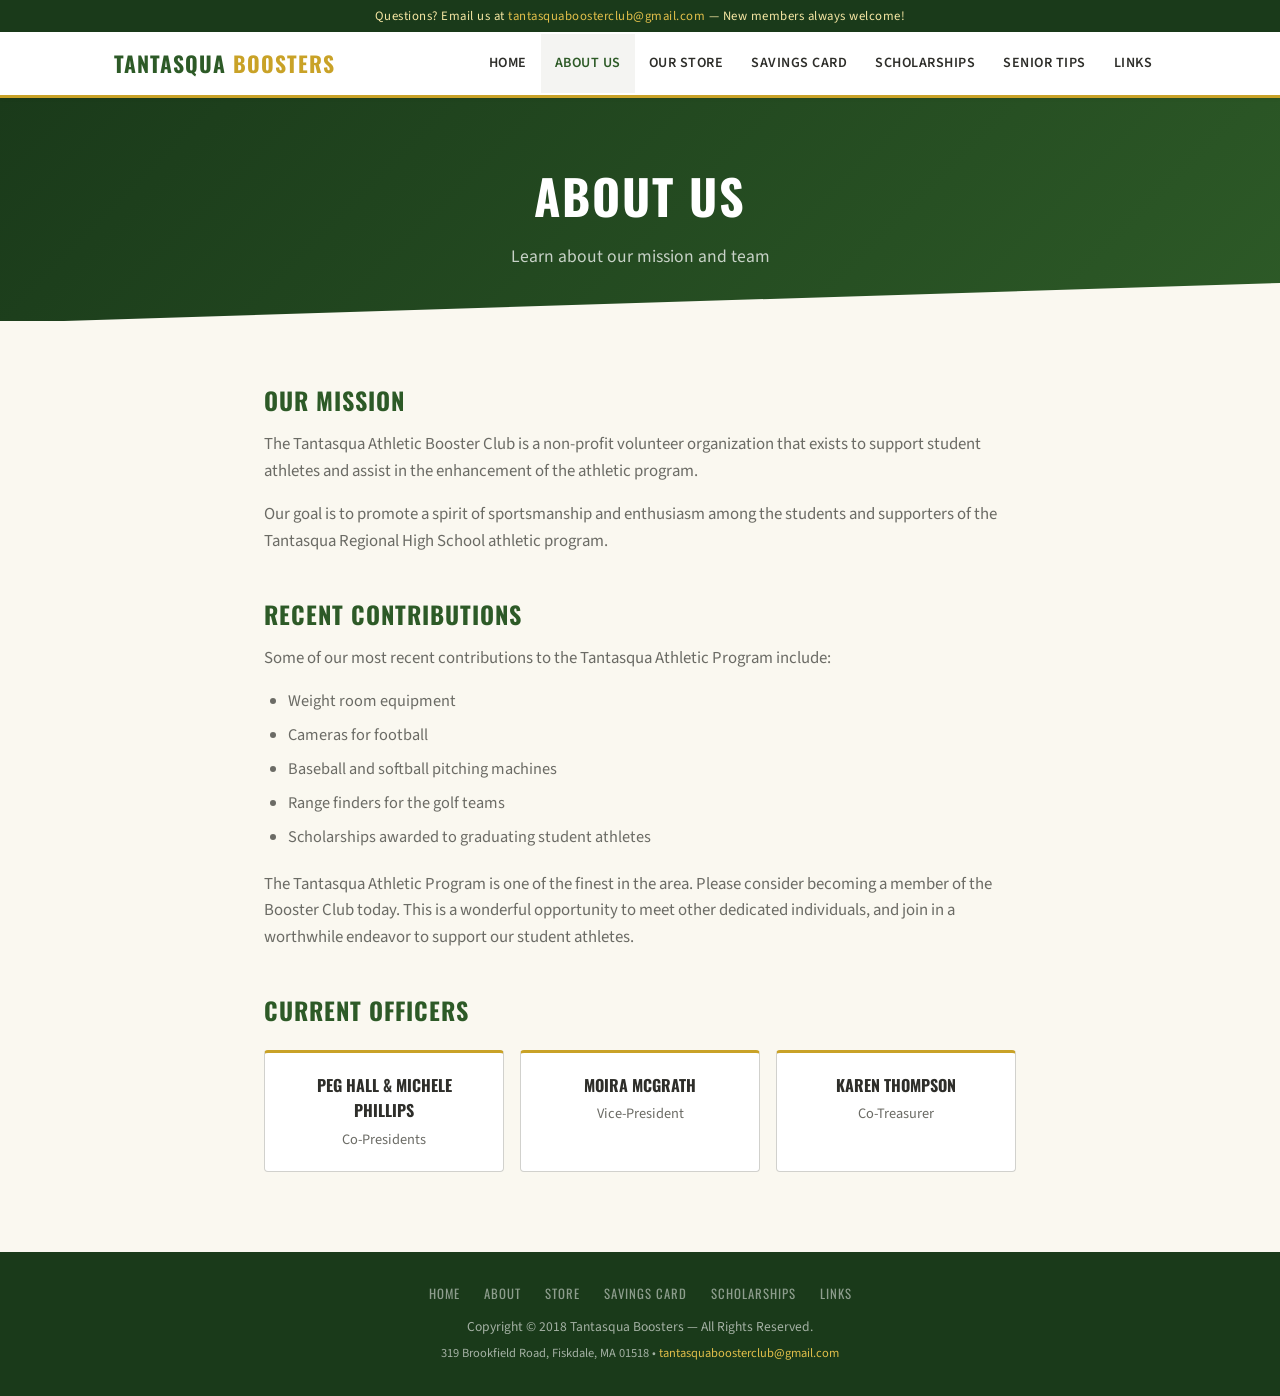
==== about.html @ 0b5ae97a "Add files via upload" ====
<!DOCTYPE html>
<html lang="en">
<head>
  <meta charset="UTF-8">
  <meta name="viewport" content="width=device-width, initial-scale=1.0">
  <title>About Us | Tantasqua Boosters</title>
  <link rel="preconnect" href="https://fonts.googleapis.com">
  <link rel="preconnect" href="https://fonts.gstatic.com" crossorigin>
  <link href="https://fonts.googleapis.com/css2?family=Oswald:wght@400;500;600;700&amp;family=Source+Sans+3:ital,wght@0,300;0,400;0,600;0,700;1,400&amp;display=swap" rel="stylesheet">
  <link rel="stylesheet" href="style.css">
</head>
<body>
  <div class="topbar">
    Questions? Email us at <a href="mailto:tantasquaboosterclub@gmail.com">tantasquaboosterclub@gmail.com</a> &mdash; New members always welcome!
  </div>
  <nav>
    <div class="nav-inner">
      <a href="index.html" class="nav-brand">Tantasqua <span>Boosters</span></a>
      <button class="hamburger" onclick="document.querySelector('.nav-links').classList.toggle('open')" aria-label="Menu">
        <span></span><span></span><span></span>
      </button>
      <ul class="nav-links">
        <li><a href="index.html">Home</a></li>
        <li><a href="about.html" class="active">About Us</a></li>
        <li><a href="store.html">Our Store</a></li>
        <li><a href="savings-card.html">Savings Card</a></li>
        <li><a href="scholarships.html">Scholarships</a></li>
        <li><a href="senior-tips.html">Senior Tips</a></li>
        <li><a href="links.html">Links</a></li>
      </ul>
    </div>
  </nav>
  <section class="page-hero">
    <h1>About Us</h1>
    <p>Learn about our mission and team</p>
  </section>
  <div class="page-content">
    <h2>Our Mission</h2>
    <p>The Tantasqua Athletic Booster Club is a non-profit volunteer organization that exists to support student athletes and assist in the enhancement of the athletic program.</p>
    <p>Our goal is to promote a spirit of sportsmanship and enthusiasm among the students and supporters of the Tantasqua Regional High School athletic program.</p>
    <h2>Recent Contributions</h2>
    <p>Some of our most recent contributions to the Tantasqua Athletic Program include:</p>
    <ul>
      <li>Weight room equipment</li>
      <li>Cameras for football</li>
      <li>Baseball and softball pitching machines</li>
      <li>Range finders for the golf teams</li>
      <li>Scholarships awarded to graduating student athletes</li>
    </ul>
    <p>The Tantasqua Athletic Program is one of the finest in the area. Please consider becoming a member of the Booster Club today. This is a wonderful opportunity to meet other dedicated individuals, and join in a worthwhile endeavor to support our student athletes.</p>
    <h2>Current Officers</h2>
    <div class="officers-grid">
      <div class="officer-card">
        <h4>Peg Hall &amp; Michele Phillips</h4>
        <p>Co-Presidents</p>
      </div>
      <div class="officer-card">
        <h4>Moira McGrath</h4>
        <p>Vice-President</p>
      </div>
      <div class="officer-card">
        <h4>Karen Thompson</h4>
        <p>Co-Treasurer</p>
      </div>
    </div>
  </div>
  <footer>
    <div class="footer-links">
      <a href="index.html">Home</a>
      <a href="about.html">About</a>
      <a href="store.html">Store</a>
      <a href="savings-card.html">Savings Card</a>
      <a href="scholarships.html">Scholarships</a>
      <a href="links.html">Links</a>
    </div>
    <p>Copyright &copy; 2018 Tantasqua Boosters &mdash; All Rights Reserved.</p>
    <p style="margin-top: 6px; font-size: 0.78rem;">319 Brookfield Road, Fiskdale, MA 01518 &bull; <a href="mailto:tantasquaboosterclub@gmail.com">tantasquaboosterclub@gmail.com</a></p>
  </footer>
</body>
</html>
---- style.css ----
:root {
  --green-dark: #1a3a1a;
  --green-primary: #2d5a27;
  --green-mid: #3a7233;
  --green-light: #4a8a3f;
  --gold-primary: #c9a227;
  --gold-light: #e0be4a;
  --gold-pale: #f5e6a3;
  --cream: #faf8f0;
  --white: #ffffff;
  --gray-100: #f4f4f2;
  --gray-300: #d1d1cd;
  --gray-600: #6b6b65;
  --gray-800: #2e2e2a;
  --shadow-sm: 0 1px 3px rgba(0,0,0,0.08);
  --shadow-md: 0 4px 12px rgba(0,0,0,0.1);
  --shadow-lg: 0 8px 30px rgba(0,0,0,0.12);
}
* { margin: 0; padding: 0; box-sizing: border-box; }
body {
  font-family: 'Source Sans 3', sans-serif;
  color: var(--gray-800);
  background: var(--cream);
  line-height: 1.6;
}

/* ─── TOPBAR ─── */
.topbar {
  background: var(--green-dark);
  color: var(--gold-pale);
  font-size: 0.8rem;
  padding: 6px 0;
  text-align: center;
  letter-spacing: 0.5px;
}
.topbar a { color: var(--gold-light); text-decoration: none; }
.topbar a:hover { text-decoration: underline; }

/* ─── NAV ─── */
nav {
  background: var(--white);
  border-bottom: 3px solid var(--gold-primary);
  position: sticky;
  top: 0;
  z-index: 100;
  box-shadow: var(--shadow-sm);
}
.nav-inner {
  max-width: 1100px;
  margin: 0 auto;
  display: flex;
  align-items: center;
  justify-content: space-between;
  padding: 0 24px;
}
.nav-brand {
  font-family: 'Oswald', sans-serif;
  font-weight: 700;
  font-size: 1.35rem;
  color: var(--green-primary);
  text-decoration: none;
  text-transform: uppercase;
  letter-spacing: 1px;
  padding: 14px 0;
  white-space: nowrap;
}
.nav-brand span { color: var(--gold-primary); }
.nav-links { display: flex; gap: 0; list-style: none; flex-wrap: wrap; }
.nav-links a {
  display: block;
  padding: 18px 14px;
  text-decoration: none;
  color: var(--gray-800);
  font-size: 0.88rem;
  font-weight: 600;
  text-transform: uppercase;
  letter-spacing: 0.5px;
  transition: color 0.2s, background 0.2s;
  white-space: nowrap;
}
.nav-links a:hover, .nav-links a.active {
  color: var(--green-primary);
  background: var(--gray-100);
}
.hamburger {
  display: none;
  background: none;
  border: none;
  cursor: pointer;
  padding: 8px;
}
.hamburger span {
  display: block;
  width: 24px;
  height: 2px;
  background: var(--green-primary);
  margin: 6px 0;
  transition: 0.3s;
}

/* ─── HERO ─── */
.hero {
  background: linear-gradient(135deg, var(--green-dark) 0%, var(--green-primary) 50%, var(--green-mid) 100%);
  position: relative;
  overflow: hidden;
  padding: 100px 24px 90px;
  text-align: center;
}
.hero::before {
  content: '';
  position: absolute;
  inset: 0;
  background:
    radial-gradient(circle at 20% 80%, rgba(201,162,39,0.15) 0%, transparent 50%),
    radial-gradient(circle at 80% 20%, rgba(201,162,39,0.1) 0%, transparent 50%);
}
.hero::after {
  content: '';
  position: absolute;
  bottom: -2px;
  left: 0;
  right: 0;
  height: 60px;
  background: var(--cream);
  clip-path: polygon(0 100%, 100% 100%, 100% 0, 0 100%);
}
.hero-content { position: relative; z-index: 1; max-width: 800px; margin: 0 auto; }
.hero-badge {
  display: inline-block;
  background: rgba(201,162,39,0.2);
  border: 1px solid rgba(201,162,39,0.4);
  color: var(--gold-light);
  font-family: 'Oswald', sans-serif;
  font-size: 0.8rem;
  font-weight: 500;
  letter-spacing: 3px;
  text-transform: uppercase;
  padding: 6px 20px;
  border-radius: 2px;
  margin-bottom: 24px;
}
.hero h1 {
  font-family: 'Oswald', sans-serif;
  font-size: clamp(2.5rem, 6vw, 4.2rem);
  font-weight: 700;
  color: var(--white);
  text-transform: uppercase;
  letter-spacing: 2px;
  line-height: 1.1;
  margin-bottom: 16px;
}
.hero h1 span { color: var(--gold-primary); }
.hero-tagline {
  font-size: 1.2rem;
  color: rgba(255,255,255,0.8);
  font-weight: 300;
  max-width: 550px;
  margin: 0 auto 36px;
}
.hero-cta {
  display: inline-block;
  background: var(--gold-primary);
  color: var(--green-dark);
  font-family: 'Oswald', sans-serif;
  font-weight: 600;
  font-size: 1rem;
  text-transform: uppercase;
  letter-spacing: 1.5px;
  padding: 14px 36px;
  text-decoration: none;
  border-radius: 2px;
  transition: background 0.2s, transform 0.2s;
}
.hero-cta:hover { background: var(--gold-light); transform: translateY(-1px); }

/* ─── PAGE HERO (sub-pages) ─── */
.page-hero {
  background: linear-gradient(135deg, var(--green-dark), var(--green-primary));
  padding: 60px 24px 50px;
  text-align: center;
  position: relative;
}
.page-hero::after {
  content: '';
  position: absolute;
  bottom: -2px;
  left: 0;
  right: 0;
  height: 40px;
  background: var(--cream);
  clip-path: polygon(0 100%, 100% 100%, 100% 0, 0 100%);
}
.page-hero h1 {
  font-family: 'Oswald', sans-serif;
  font-size: clamp(2rem, 5vw, 3rem);
  font-weight: 700;
  color: var(--white);
  text-transform: uppercase;
  letter-spacing: 2px;
}
.page-hero p {
  color: rgba(255,255,255,0.75);
  font-size: 1.1rem;
  margin-top: 8px;
}

/* ─── SECTIONS ─── */
.section {
  max-width: 1100px;
  margin: 0 auto;
  padding: 70px 24px;
}
.section-header {
  text-align: center;
  margin-bottom: 48px;
}
.section-header h2 {
  font-family: 'Oswald', sans-serif;
  font-size: 2rem;
  font-weight: 700;
  text-transform: uppercase;
  letter-spacing: 1px;
  color: var(--green-primary);
  margin-bottom: 8px;
}
.section-header .accent-line {
  width: 60px;
  height: 3px;
  background: var(--gold-primary);
  margin: 0 auto;
}

/* ─── MEETING BANNER ─── */
.meeting-banner {
  background: var(--white);
  border-left: 4px solid var(--gold-primary);
  border-radius: 0 4px 4px 0;
  padding: 28px 32px;
  margin: -30px auto 0;
  max-width: 700px;
  position: relative;
  z-index: 2;
  box-shadow: var(--shadow-lg);
  text-align: center;
}
.meeting-banner h3 {
  font-family: 'Oswald', sans-serif;
  font-size: 1.1rem;
  text-transform: uppercase;
  letter-spacing: 1px;
  color: var(--green-primary);
  margin-bottom: 6px;
}
.meeting-banner p { color: var(--gray-600); font-size: 1.05rem; }
.meeting-banner strong { color: var(--gray-800); }

/* ─── SCHOLARSHIP HIGHLIGHT ─── */
.scholarship-highlight {
  background: linear-gradient(135deg, var(--green-primary), var(--green-mid));
  color: var(--white);
  padding: 50px 24px;
  text-align: center;
}
.scholarship-highlight h2 {
  font-family: 'Oswald', sans-serif;
  font-size: 1.8rem;
  text-transform: uppercase;
  letter-spacing: 1px;
  margin-bottom: 10px;
}
.scholarship-highlight p { font-size: 1.05rem; opacity: 0.85; max-width: 600px; margin: 0 auto 24px; }
.scholarship-highlight a {
  display: inline-block;
  border: 2px solid var(--gold-primary);
  color: var(--gold-light);
  font-family: 'Oswald', sans-serif;
  font-weight: 600;
  font-size: 0.9rem;
  text-transform: uppercase;
  letter-spacing: 1.5px;
  padding: 10px 28px;
  text-decoration: none;
  transition: all 0.2s;
}
.scholarship-highlight a:hover { background: var(--gold-primary); color: var(--green-dark); }

/* ─── DOWNLOADS ─── */
.downloads-grid {
  display: grid;
  grid-template-columns: repeat(auto-fit, minmax(240px, 1fr));
  gap: 16px;
}
.download-card {
  background: var(--white);
  border: 1px solid var(--gray-300);
  border-radius: 4px;
  padding: 24px;
  display: flex;
  align-items: center;
  gap: 16px;
  transition: box-shadow 0.2s, border-color 0.2s;
  text-decoration: none;
  color: var(--gray-800);
}
.download-card:hover { box-shadow: var(--shadow-md); border-color: var(--green-light); }
.download-icon {
  width: 44px; height: 44px;
  background: var(--green-primary);
  border-radius: 4px;
  display: flex; align-items: center; justify-content: center;
  flex-shrink: 0;
}
.download-icon svg { width: 22px; height: 22px; fill: var(--white); }
.download-card h4 {
  font-family: 'Oswald', sans-serif;
  font-weight: 600;
  font-size: 0.95rem;
  text-transform: uppercase;
  letter-spacing: 0.5px;
  margin-bottom: 2px;
}
.download-card p { font-size: 0.8rem; color: var(--gray-600); }

/* ─── CONTACT ─── */
.contact-section { background: var(--white); border-top: 1px solid var(--gray-300); }
.contact-grid { display: grid; grid-template-columns: 1fr 1fr; gap: 48px; align-items: start; }
.contact-info h3 {
  font-family: 'Oswald', sans-serif;
  font-size: 1.3rem;
  text-transform: uppercase;
  letter-spacing: 1px;
  color: var(--green-primary);
  margin-bottom: 12px;
}
.contact-info p { color: var(--gray-600); margin-bottom: 24px; font-size: 1.05rem; }
.contact-detail { display: flex; align-items: flex-start; gap: 12px; margin-bottom: 16px; }
.contact-detail svg { width: 20px; height: 20px; fill: var(--green-primary); flex-shrink: 0; margin-top: 2px; }
.contact-detail span { color: var(--gray-800); }
.contact-detail a { color: var(--green-primary); text-decoration: none; }
.contact-detail a:hover { text-decoration: underline; }

.contact-form { display: flex; flex-direction: column; gap: 14px; }
.contact-form input, .contact-form textarea {
  font-family: 'Source Sans 3', sans-serif;
  font-size: 0.95rem;
  padding: 12px 16px;
  border: 1px solid var(--gray-300);
  border-radius: 4px;
  background: var(--gray-100);
  transition: border-color 0.2s;
}
.contact-form input:focus, .contact-form textarea:focus {
  outline: none;
  border-color: var(--green-primary);
  background: var(--white);
}
.contact-form textarea { min-height: 100px; resize: vertical; }
.contact-form button {
  font-family: 'Oswald', sans-serif;
  font-weight: 600;
  font-size: 0.95rem;
  text-transform: uppercase;
  letter-spacing: 1.5px;
  padding: 14px 28px;
  background: var(--green-primary);
  color: var(--white);
  border: none;
  border-radius: 4px;
  cursor: pointer;
  transition: background 0.2s;
  align-self: flex-start;
}
.contact-form button:hover { background: var(--green-mid); }

/* ─── CONTENT PAGES ─── */
.page-content {
  max-width: 800px;
  margin: 0 auto;
  padding: 60px 24px 80px;
}
.page-content h2 {
  font-family: 'Oswald', sans-serif;
  font-size: 1.5rem;
  font-weight: 700;
  text-transform: uppercase;
  letter-spacing: 1px;
  color: var(--green-primary);
  margin: 40px 0 12px;
}
.page-content h2:first-child { margin-top: 0; }
.page-content p { margin-bottom: 16px; color: var(--gray-600); font-size: 1.05rem; }
.page-content ul { margin: 0 0 20px 24px; color: var(--gray-600); }
.page-content li { margin-bottom: 8px; font-size: 1.02rem; }

.card-box {
  background: var(--white);
  border: 1px solid var(--gray-300);
  border-radius: 6px;
  padding: 32px;
  margin-bottom: 20px;
  box-shadow: var(--shadow-sm);
}
.card-box h3 {
  font-family: 'Oswald', sans-serif;
  font-size: 1.15rem;
  text-transform: uppercase;
  letter-spacing: 0.5px;
  color: var(--green-primary);
  margin-bottom: 8px;
}
.card-box p { margin-bottom: 8px; }

.officers-grid {
  display: grid;
  grid-template-columns: repeat(auto-fit, minmax(220px, 1fr));
  gap: 16px;
  margin-top: 20px;
}
.officer-card {
  background: var(--white);
  border: 1px solid var(--gray-300);
  border-top: 3px solid var(--gold-primary);
  border-radius: 4px;
  padding: 20px;
  text-align: center;
}
.officer-card h4 {
  font-family: 'Oswald', sans-serif;
  font-size: 1rem;
  text-transform: uppercase;
  color: var(--gray-800);
  margin-bottom: 4px;
}
.officer-card p { font-size: 0.9rem; color: var(--gray-600); margin: 0; }

/* Savings card vendor list */
.vendor-grid {
  display: grid;
  grid-template-columns: repeat(auto-fit, minmax(300px, 1fr));
  gap: 14px;
  margin-top: 24px;
}
.vendor-item {
  background: var(--white);
  border: 1px solid var(--gray-300);
  border-radius: 4px;
  padding: 18px 20px;
  display: flex;
  gap: 14px;
  align-items: flex-start;
}
.vendor-item .vendor-name {
  font-family: 'Oswald', sans-serif;
  font-weight: 600;
  font-size: 0.95rem;
  color: var(--green-primary);
  text-transform: uppercase;
  letter-spacing: 0.3px;
}
.vendor-item .vendor-offer {
  font-size: 0.9rem;
  color: var(--gray-600);
  margin-top: 2px;
}
.vendor-bullet {
  width: 8px; height: 8px;
  background: var(--gold-primary);
  border-radius: 50%;
  flex-shrink: 0;
  margin-top: 7px;
}

/* Links page */
.link-card {
  display: block;
  background: var(--white);
  border: 1px solid var(--gray-300);
  border-radius: 6px;
  padding: 24px 28px;
  margin-bottom: 14px;
  text-decoration: none;
  color: var(--gray-800);
  transition: box-shadow 0.2s, border-color 0.2s, transform 0.15s;
}
.link-card:hover {
  box-shadow: var(--shadow-md);
  border-color: var(--green-light);
  transform: translateX(4px);
}
.link-card h3 {
  font-family: 'Oswald', sans-serif;
  font-size: 1.1rem;
  text-transform: uppercase;
  color: var(--green-primary);
  margin-bottom: 4px;
}
.link-card p { font-size: 0.9rem; color: var(--gray-600); margin: 0; }
.link-card .arrow { color: var(--gold-primary); font-weight: 700; float: right; font-size: 1.2rem; }

/* ─── FOOTER ─── */
footer {
  background: var(--green-dark);
  color: rgba(255,255,255,0.6);
  text-align: center;
  padding: 32px 24px;
  font-size: 0.85rem;
}
footer a { color: var(--gold-light); text-decoration: none; }
footer a:hover { text-decoration: underline; }
.footer-links { margin-bottom: 12px; display: flex; justify-content: center; gap: 24px; flex-wrap: wrap; }
.footer-links a {
  font-family: 'Oswald', sans-serif;
  font-size: 0.8rem;
  text-transform: uppercase;
  letter-spacing: 1px;
  color: rgba(255,255,255,0.5);
}
.footer-links a:hover { color: var(--gold-light); }

/* ─── RESPONSIVE ─── */
@media (max-width: 768px) {
  .hamburger { display: block; }
  .nav-links {
    display: none;
    position: absolute;
    top: 100%;
    left: 0; right: 0;
    background: var(--white);
    flex-direction: column;
    border-top: 1px solid var(--gray-300);
    box-shadow: var(--shadow-md);
  }
  .nav-links.open { display: flex; }
  .nav-links a { padding: 14px 24px; border-bottom: 1px solid var(--gray-100); }
  .nav-inner { position: relative; }
  .hero { padding: 70px 24px 60px; }
  .contact-grid { grid-template-columns: 1fr; gap: 36px; }
  .meeting-banner { margin: -20px 16px 0; padding: 20px 24px; }
  .vendor-grid { grid-template-columns: 1fr; }
}
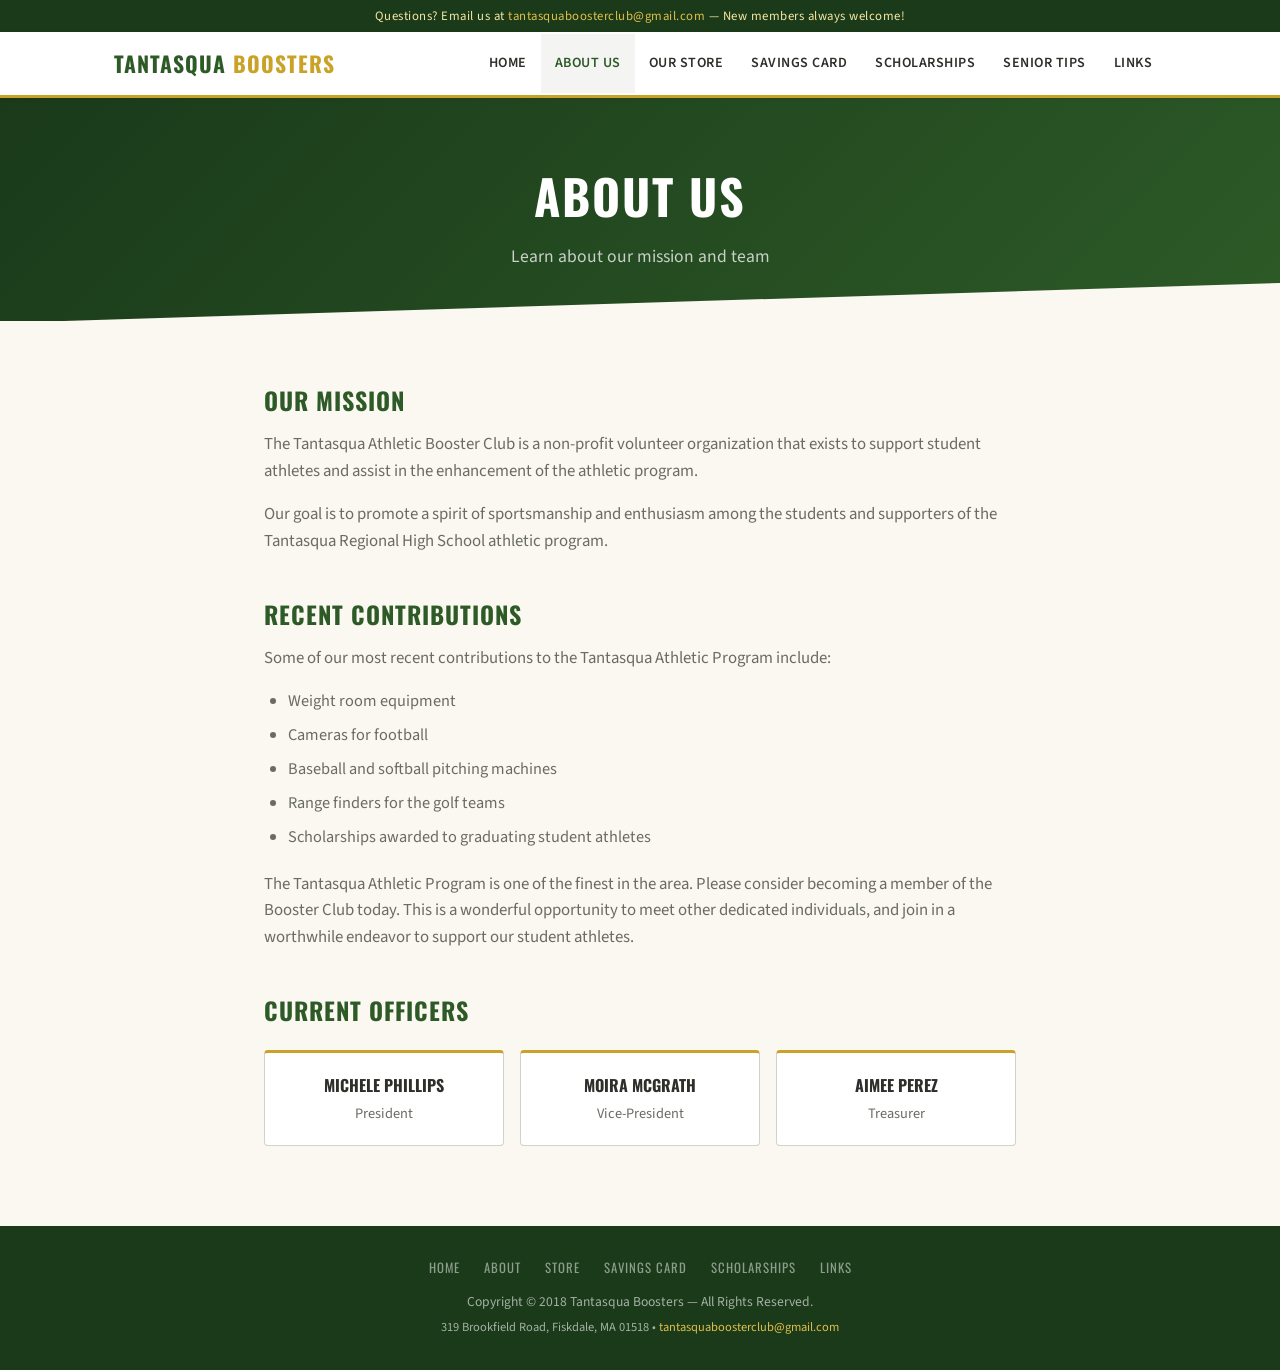
==== commit 982208ae: "Update about.html" ====
--- a/about.html
+++ b/about.html
@@ -51,16 +51,16 @@
     <h2>Current Officers</h2>
     <div class="officers-grid">
       <div class="officer-card">
-        <h4>Peg Hall &amp; Michele Phillips</h4>
-        <p>Co-Presidents</p>
+        <h4>Michele Phillips</h4>
+        <p>President</p>
       </div>
       <div class="officer-card">
         <h4>Moira McGrath</h4>
         <p>Vice-President</p>
       </div>
       <div class="officer-card">
-        <h4>Karen Thompson</h4>
-        <p>Co-Treasurer</p>
+        <h4>Aimee Perez</h4>
+        <p>Treasurer</p>
       </div>
     </div>
   </div>
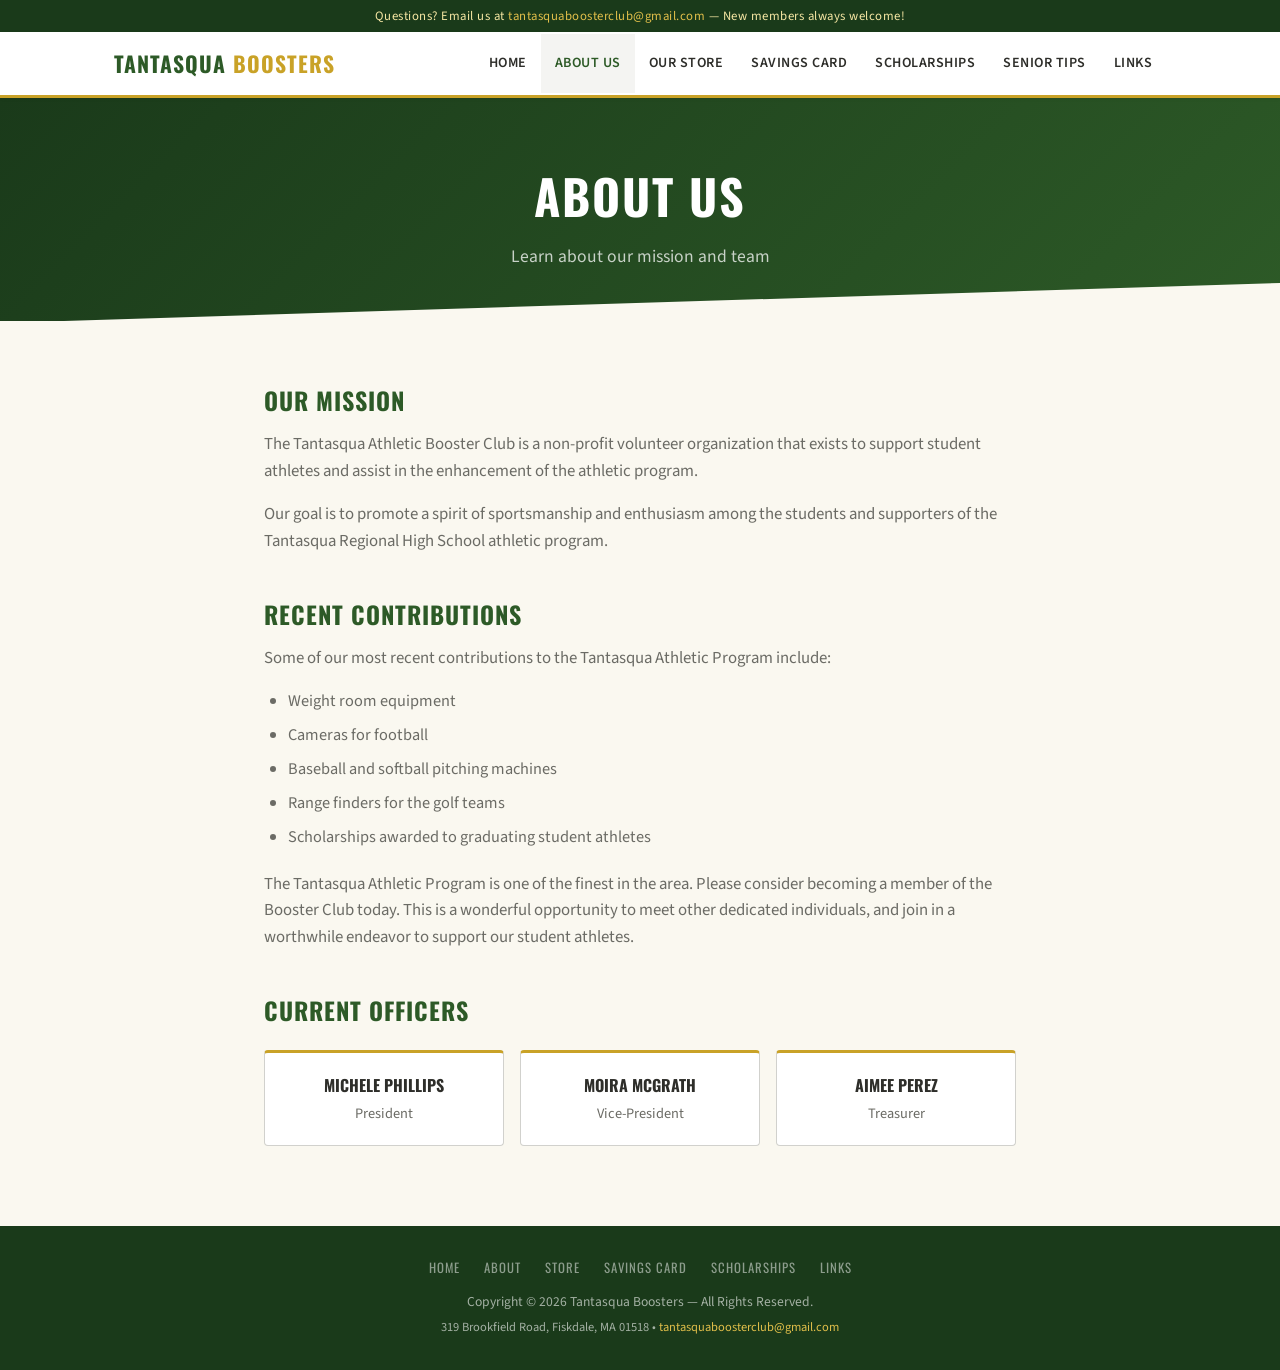
==== commit 5ac8b5db: "Update about.html" ====
--- a/about.html
+++ b/about.html
@@ -73,7 +73,7 @@
       <a href="scholarships.html">Scholarships</a>
       <a href="links.html">Links</a>
     </div>
-    <p>Copyright &copy; 2018 Tantasqua Boosters &mdash; All Rights Reserved.</p>
+    <p>Copyright &copy; 2026 Tantasqua Boosters &mdash; All Rights Reserved.</p>
     <p style="margin-top: 6px; font-size: 0.78rem;">319 Brookfield Road, Fiskdale, MA 01518 &bull; <a href="mailto:tantasquaboosterclub@gmail.com">tantasquaboosterclub@gmail.com</a></p>
   </footer>
 </body>
